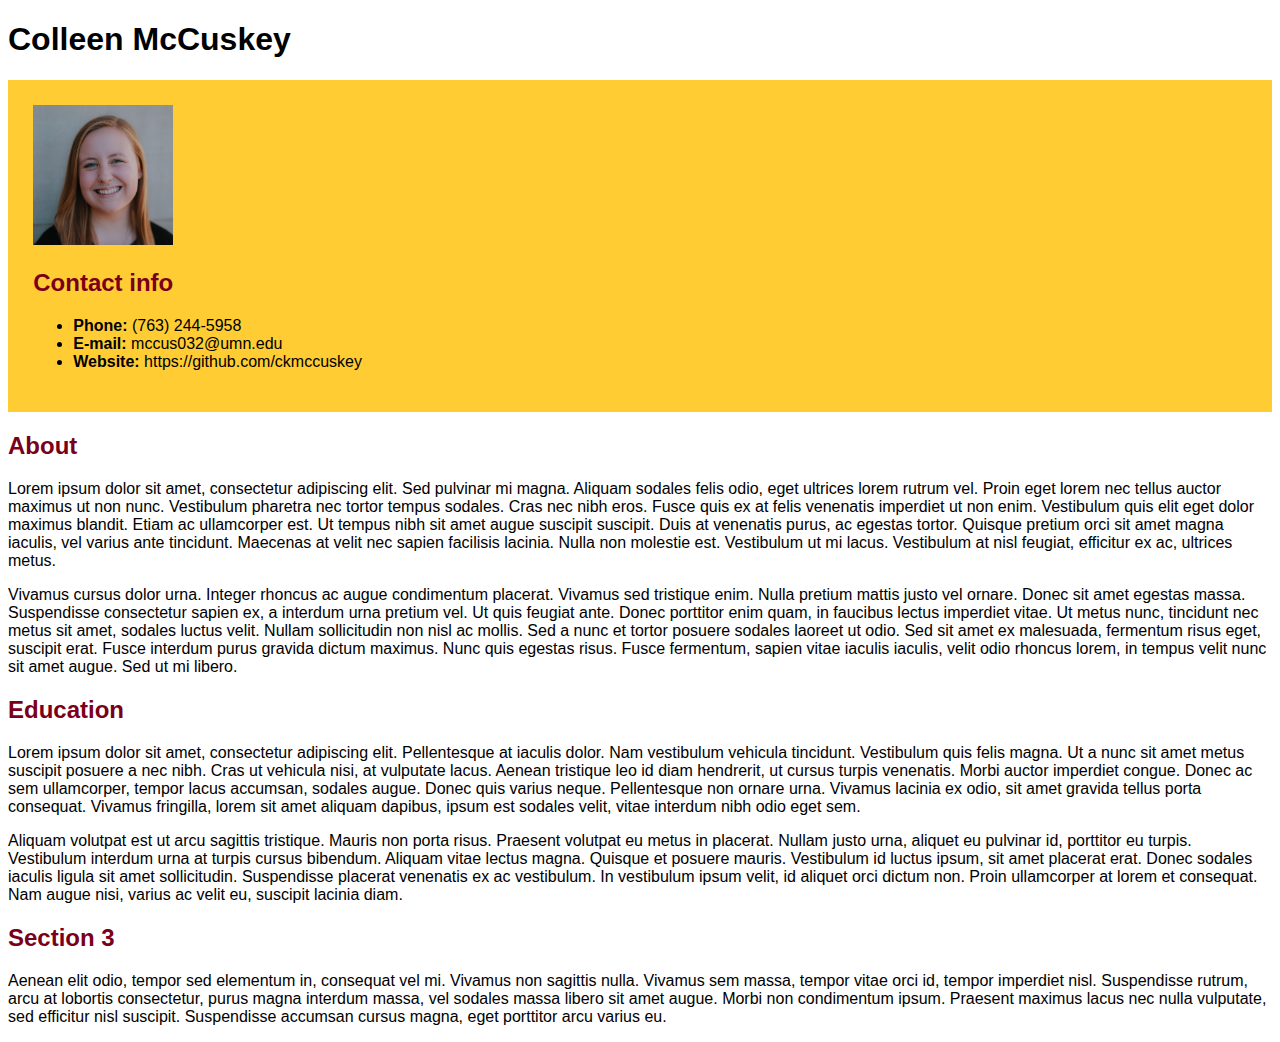
==== index.html @ 9f525af3 "Changes to titles and color" ====
<!doctype html>
<head>
  <title>Colleen McCuskey</title>
  <link rel="stylesheet" type="text/css" href="styles.css">
</head>

<body>

<h1>Colleen McCuskey</h1>
<div id="contact">
    <img src="Colleen headshot.jpg" width="140" height="140">
<h2>Contact info</h2>
<ul>
  <li><strong>Phone:</strong> (763) 244-5958</li>
  <li><strong>E-mail:</strong> mccus032@umn.edu</li>
  <li><strong>Website:</strong> https://github.com/ckmccuskey</li>
</ul>
</div>

<h2>About</h2>

<p>Lorem ipsum dolor sit amet, consectetur adipiscing elit. Sed pulvinar mi magna. Aliquam sodales felis odio, eget ultrices lorem rutrum vel. Proin eget lorem nec tellus auctor maximus ut non nunc. Vestibulum pharetra nec tortor tempus sodales. Cras nec nibh eros. Fusce quis ex at felis venenatis imperdiet ut non enim. Vestibulum quis elit eget dolor maximus blandit. Etiam ac ullamcorper est. Ut tempus nibh sit amet augue suscipit suscipit. Duis at venenatis purus, ac egestas tortor. Quisque pretium orci sit amet magna iaculis, vel varius ante tincidunt. Maecenas at velit nec sapien facilisis lacinia. Nulla non molestie est. Vestibulum ut mi lacus. Vestibulum at nisl feugiat, efficitur ex ac, ultrices metus. </p>

<p> Vivamus cursus dolor urna. Integer rhoncus ac augue condimentum placerat. Vivamus sed tristique enim. Nulla pretium mattis justo vel ornare. Donec sit amet egestas massa. Suspendisse consectetur sapien ex, a interdum urna pretium vel. Ut quis feugiat ante. Donec porttitor enim quam, in faucibus lectus imperdiet vitae. Ut metus nunc, tincidunt nec metus sit amet, sodales luctus velit. Nullam sollicitudin non nisl ac mollis. Sed a nunc et tortor posuere sodales laoreet ut odio. Sed sit amet ex malesuada, fermentum risus eget, suscipit erat. Fusce interdum purus gravida dictum maximus. Nunc quis egestas risus. Fusce fermentum, sapien vitae iaculis iaculis, velit odio rhoncus lorem, in tempus velit nunc sit amet augue. Sed ut mi libero.</p>

<h2>Education</h2>

<p>Lorem ipsum dolor sit amet, consectetur adipiscing elit. Pellentesque at iaculis dolor. Nam vestibulum vehicula tincidunt. Vestibulum quis felis magna. Ut a nunc sit amet metus suscipit posuere a nec nibh. Cras ut vehicula nisi, at vulputate lacus. Aenean tristique leo id diam hendrerit, ut cursus turpis venenatis. Morbi auctor imperdiet congue. Donec ac sem ullamcorper, tempor lacus accumsan, sodales augue. Donec quis varius neque. Pellentesque non ornare urna. Vivamus lacinia ex odio, sit amet gravida tellus porta consequat. Vivamus fringilla, lorem sit amet aliquam dapibus, ipsum est sodales velit, vitae interdum nibh odio eget sem.</p>

<p>Aliquam volutpat est ut arcu sagittis tristique. Mauris non porta risus. Praesent volutpat eu metus in placerat. Nullam justo urna, aliquet eu pulvinar id, porttitor eu turpis. Vestibulum interdum urna at turpis cursus bibendum. Aliquam vitae lectus magna. Quisque et posuere mauris. Vestibulum id luctus ipsum, sit amet placerat erat. Donec sodales iaculis ligula sit amet sollicitudin. Suspendisse placerat venenatis ex ac vestibulum. In vestibulum ipsum velit, id aliquet orci dictum non. Proin ullamcorper at lorem et consequat. Nam augue nisi, varius ac velit eu, suscipit lacinia diam. </p>

<h2>Section 3</h2>

<p>Aenean elit odio, tempor sed elementum in, consequat vel mi. Vivamus non sagittis nulla. Vivamus sem massa, tempor vitae orci id, tempor imperdiet nisl. Suspendisse rutrum, arcu at lobortis consectetur, purus magna interdum massa, vel sodales massa libero sit amet augue. Morbi non condimentum ipsum. Praesent maximus lacus nec nulla vulputate, sed efficitur nisl suscipit. Suspendisse accumsan cursus magna, eget porttitor arcu varius eu.</p>

</body>
</html>
---- styles.css ----
body {
  font-family: "Helvetica", sans-serif;
}

h2 {
  color: #7A0019;
}

#contact {
  background-color: #FFCC33;
  padding: 2%;
}
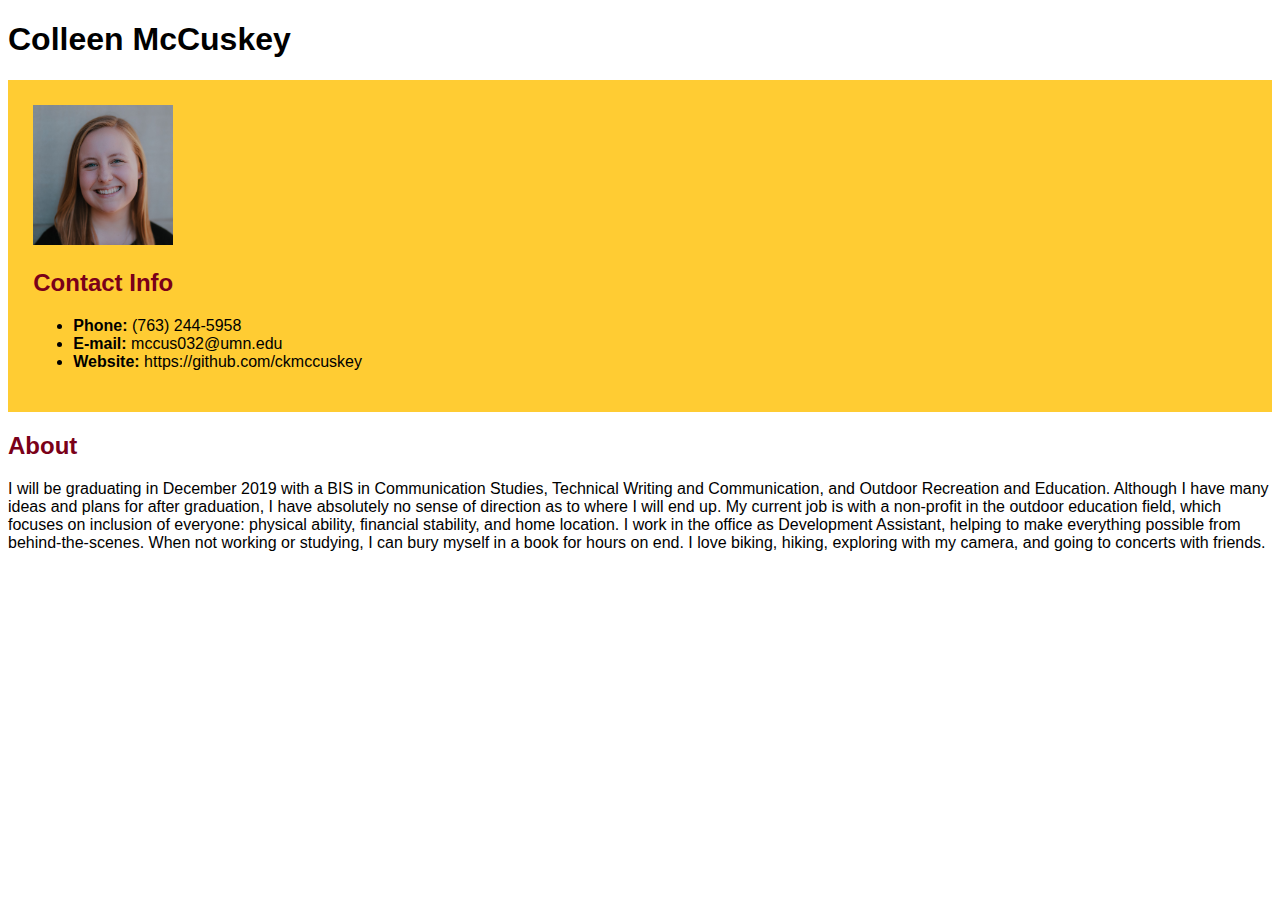
==== commit 88780ee1: "Wrote "about" section" ====
--- a/index.html
+++ b/index.html
@@ -9,7 +9,7 @@
 <h1>Colleen McCuskey</h1>
 <div id="contact">
     <img src="Colleen headshot.jpg" width="140" height="140">
-<h2>Contact info</h2>
+<h2>Contact Info</h2>
 <ul>
   <li><strong>Phone:</strong> (763) 244-5958</li>
   <li><strong>E-mail:</strong> mccus032@umn.edu</li>
@@ -19,19 +19,10 @@
 
 <h2>About</h2>
 
-<p>Lorem ipsum dolor sit amet, consectetur adipiscing elit. Sed pulvinar mi magna. Aliquam sodales felis odio, eget ultrices lorem rutrum vel. Proin eget lorem nec tellus auctor maximus ut non nunc. Vestibulum pharetra nec tortor tempus sodales. Cras nec nibh eros. Fusce quis ex at felis venenatis imperdiet ut non enim. Vestibulum quis elit eget dolor maximus blandit. Etiam ac ullamcorper est. Ut tempus nibh sit amet augue suscipit suscipit. Duis at venenatis purus, ac egestas tortor. Quisque pretium orci sit amet magna iaculis, vel varius ante tincidunt. Maecenas at velit nec sapien facilisis lacinia. Nulla non molestie est. Vestibulum ut mi lacus. Vestibulum at nisl feugiat, efficitur ex ac, ultrices metus. </p>
-
-<p> Vivamus cursus dolor urna. Integer rhoncus ac augue condimentum placerat. Vivamus sed tristique enim. Nulla pretium mattis justo vel ornare. Donec sit amet egestas massa. Suspendisse consectetur sapien ex, a interdum urna pretium vel. Ut quis feugiat ante. Donec porttitor enim quam, in faucibus lectus imperdiet vitae. Ut metus nunc, tincidunt nec metus sit amet, sodales luctus velit. Nullam sollicitudin non nisl ac mollis. Sed a nunc et tortor posuere sodales laoreet ut odio. Sed sit amet ex malesuada, fermentum risus eget, suscipit erat. Fusce interdum purus gravida dictum maximus. Nunc quis egestas risus. Fusce fermentum, sapien vitae iaculis iaculis, velit odio rhoncus lorem, in tempus velit nunc sit amet augue. Sed ut mi libero.</p>
-
-<h2>Education</h2>
-
-<p>Lorem ipsum dolor sit amet, consectetur adipiscing elit. Pellentesque at iaculis dolor. Nam vestibulum vehicula tincidunt. Vestibulum quis felis magna. Ut a nunc sit amet metus suscipit posuere a nec nibh. Cras ut vehicula nisi, at vulputate lacus. Aenean tristique leo id diam hendrerit, ut cursus turpis venenatis. Morbi auctor imperdiet congue. Donec ac sem ullamcorper, tempor lacus accumsan, sodales augue. Donec quis varius neque. Pellentesque non ornare urna. Vivamus lacinia ex odio, sit amet gravida tellus porta consequat. Vivamus fringilla, lorem sit amet aliquam dapibus, ipsum est sodales velit, vitae interdum nibh odio eget sem.</p>
-
-<p>Aliquam volutpat est ut arcu sagittis tristique. Mauris non porta risus. Praesent volutpat eu metus in placerat. Nullam justo urna, aliquet eu pulvinar id, porttitor eu turpis. Vestibulum interdum urna at turpis cursus bibendum. Aliquam vitae lectus magna. Quisque et posuere mauris. Vestibulum id luctus ipsum, sit amet placerat erat. Donec sodales iaculis ligula sit amet sollicitudin. Suspendisse placerat venenatis ex ac vestibulum. In vestibulum ipsum velit, id aliquet orci dictum non. Proin ullamcorper at lorem et consequat. Nam augue nisi, varius ac velit eu, suscipit lacinia diam. </p>
-
-<h2>Section 3</h2>
-
-<p>Aenean elit odio, tempor sed elementum in, consequat vel mi. Vivamus non sagittis nulla. Vivamus sem massa, tempor vitae orci id, tempor imperdiet nisl. Suspendisse rutrum, arcu at lobortis consectetur, purus magna interdum massa, vel sodales massa libero sit amet augue. Morbi non condimentum ipsum. Praesent maximus lacus nec nulla vulputate, sed efficitur nisl suscipit. Suspendisse accumsan cursus magna, eget porttitor arcu varius eu.</p>
+<p>I will be graduating in December 2019 with a BIS in Communication Studies, Technical Writing and Communication, and Outdoor Recreation and Education. Although I have many ideas and plans for after graduation, I have absolutely no sense of direction as to where I will end up.
+  My current job is with a non-profit in the outdoor education field, which focuses on inclusion of everyone: physical ability, financial stability, and home location.  I work in the office as Development Assistant, helping to make everything possible from behind-the-scenes.
+  When not working or studying, I can bury myself in a book for hours on end.  I love biking, hiking, exploring with my camera, and going to concerts with friends.
+</p>
 
 </body>
 </html>
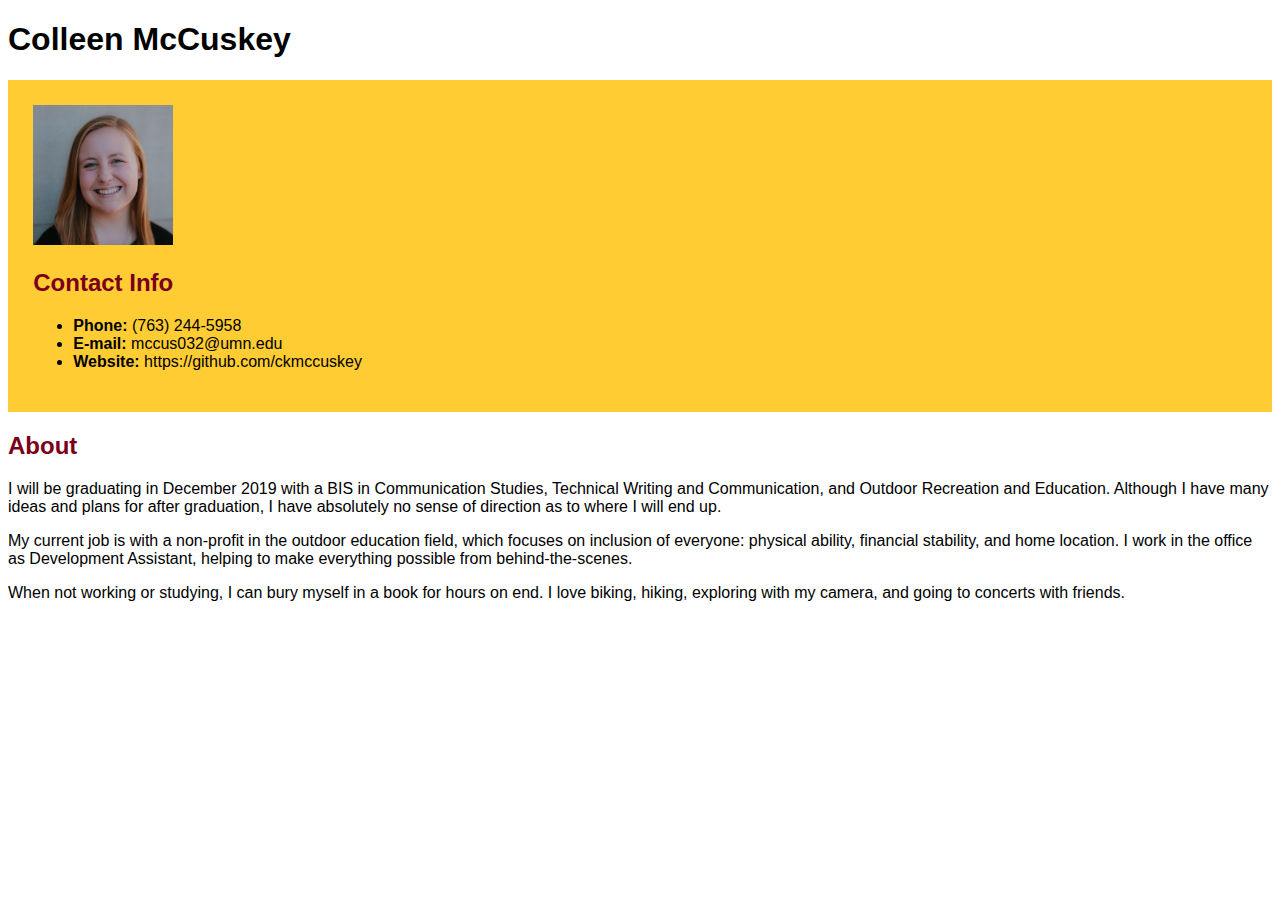
==== commit 8a6dbf17: "Update to "about" section, putting it into 3 paragraphs" ====
--- a/index.html
+++ b/index.html
@@ -20,8 +20,10 @@
 <h2>About</h2>
 
 <p>I will be graduating in December 2019 with a BIS in Communication Studies, Technical Writing and Communication, and Outdoor Recreation and Education. Although I have many ideas and plans for after graduation, I have absolutely no sense of direction as to where I will end up.
-  My current job is with a non-profit in the outdoor education field, which focuses on inclusion of everyone: physical ability, financial stability, and home location.  I work in the office as Development Assistant, helping to make everything possible from behind-the-scenes.
-  When not working or studying, I can bury myself in a book for hours on end.  I love biking, hiking, exploring with my camera, and going to concerts with friends.
+</p>
+<p>My current job is with a non-profit in the outdoor education field, which focuses on inclusion of everyone: physical ability, financial stability, and home location.  I work in the office as Development Assistant, helping to make everything possible from behind-the-scenes.
+</p>
+<p>When not working or studying, I can bury myself in a book for hours on end.  I love biking, hiking, exploring with my camera, and going to concerts with friends.
 </p>
 
 </body>
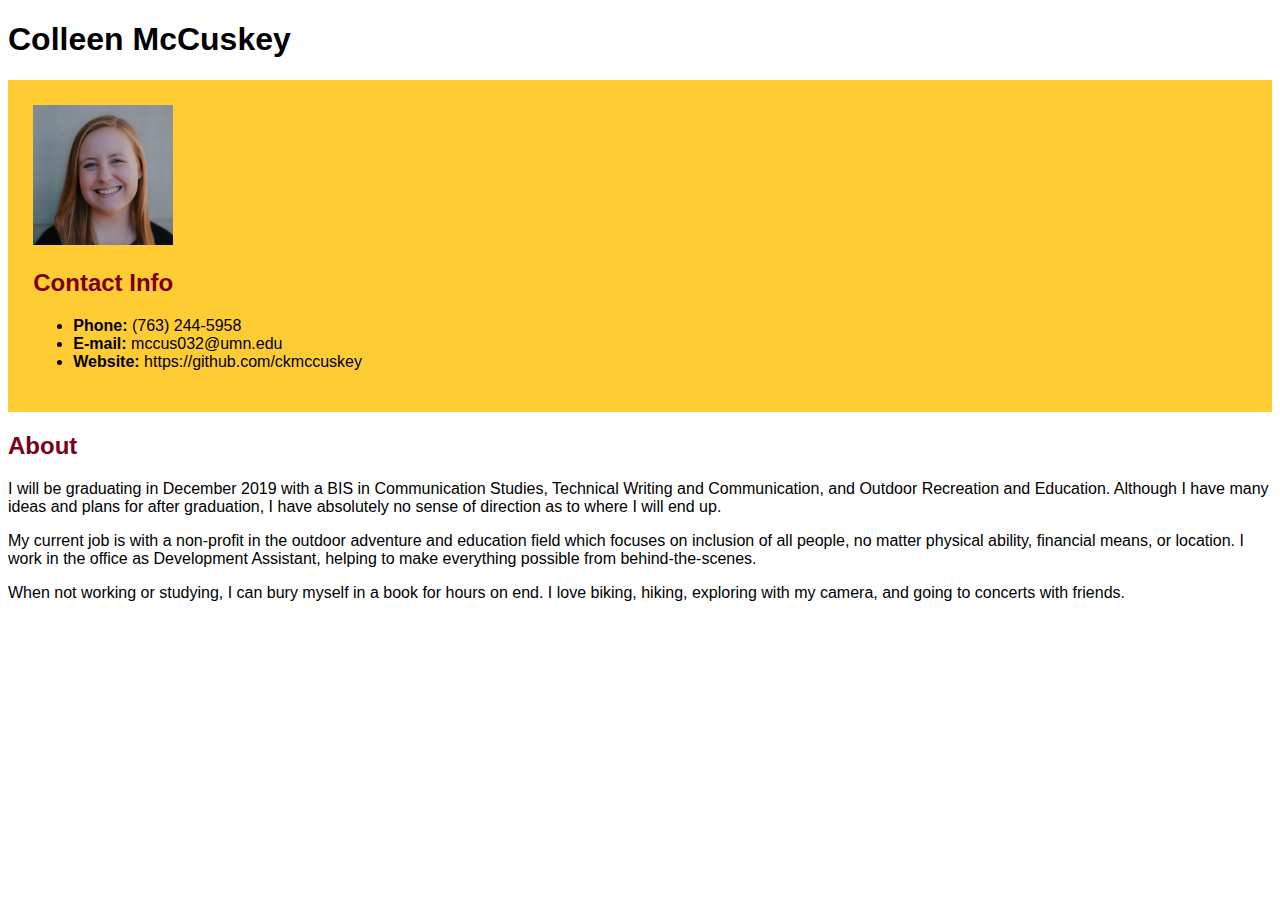
==== commit f165dccd: "Updated icon and "about" description" ====
--- a/index.html
+++ b/index.html
@@ -1,5 +1,6 @@
 <!doctype html>
 <head>
+  <link rel="icon" href="copyright.png">
   <title>Colleen McCuskey</title>
   <link rel="stylesheet" type="text/css" href="styles.css">
 </head>
@@ -21,7 +22,7 @@
 
 <p>I will be graduating in December 2019 with a BIS in Communication Studies, Technical Writing and Communication, and Outdoor Recreation and Education. Although I have many ideas and plans for after graduation, I have absolutely no sense of direction as to where I will end up.
 </p>
-<p>My current job is with a non-profit in the outdoor education field, which focuses on inclusion of everyone: physical ability, financial stability, and home location.  I work in the office as Development Assistant, helping to make everything possible from behind-the-scenes.
+<p>My current job is with a non-profit in the outdoor adventure and education field which focuses on inclusion of all people, no matter physical ability, financial means, or location.  I work in the office as Development Assistant, helping to make everything possible from behind-the-scenes.
 </p>
 <p>When not working or studying, I can bury myself in a book for hours on end.  I love biking, hiking, exploring with my camera, and going to concerts with friends.
 </p>
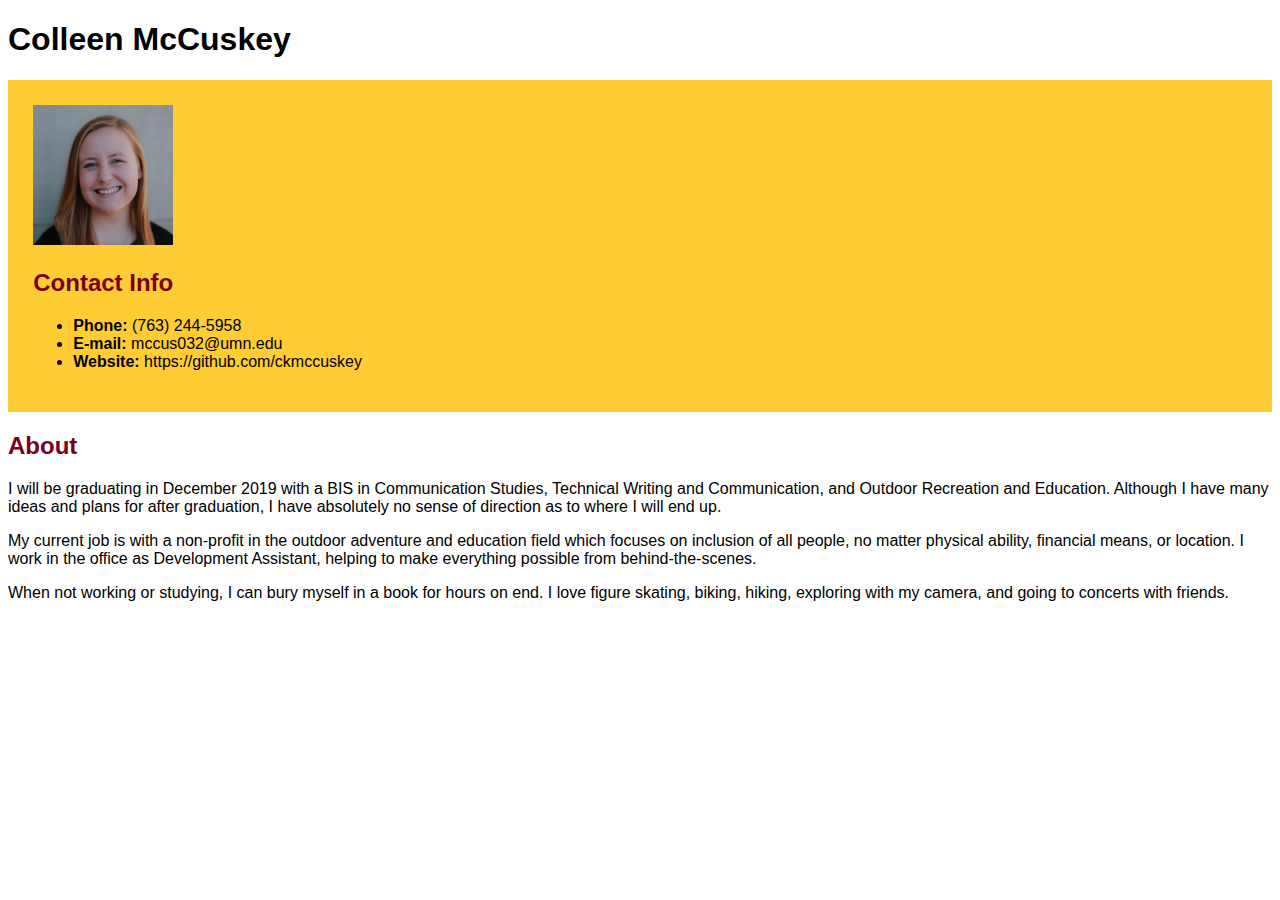
==== commit 64b77d2e: "updated "About"" ====
--- a/index.html
+++ b/index.html
@@ -24,7 +24,7 @@
 </p>
 <p>My current job is with a non-profit in the outdoor adventure and education field which focuses on inclusion of all people, no matter physical ability, financial means, or location.  I work in the office as Development Assistant, helping to make everything possible from behind-the-scenes.
 </p>
-<p>When not working or studying, I can bury myself in a book for hours on end.  I love biking, hiking, exploring with my camera, and going to concerts with friends.
+<p>When not working or studying, I can bury myself in a book for hours on end.  I love figure skating, biking, hiking, exploring with my camera, and going to concerts with friends.
 </p>
 
 </body>
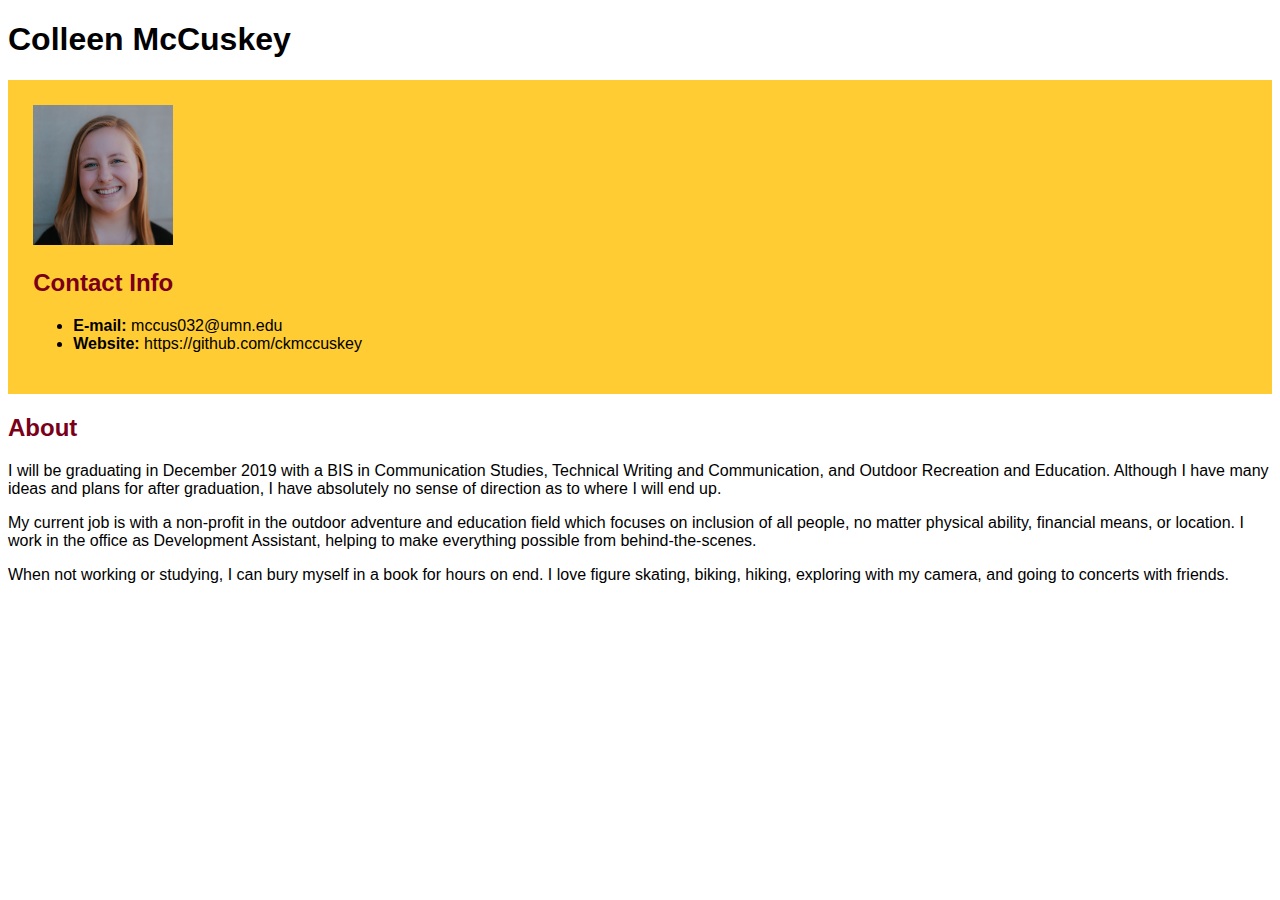
==== commit b02760d3: "Deleted phone number" ====
--- a/index.html
+++ b/index.html
@@ -12,7 +12,6 @@
     <img src="Colleen headshot.jpg" width="140" height="140">
 <h2>Contact Info</h2>
 <ul>
-  <li><strong>Phone:</strong> (763) 244-5958</li>
   <li><strong>E-mail:</strong> mccus032@umn.edu</li>
   <li><strong>Website:</strong> https://github.com/ckmccuskey</li>
 </ul>
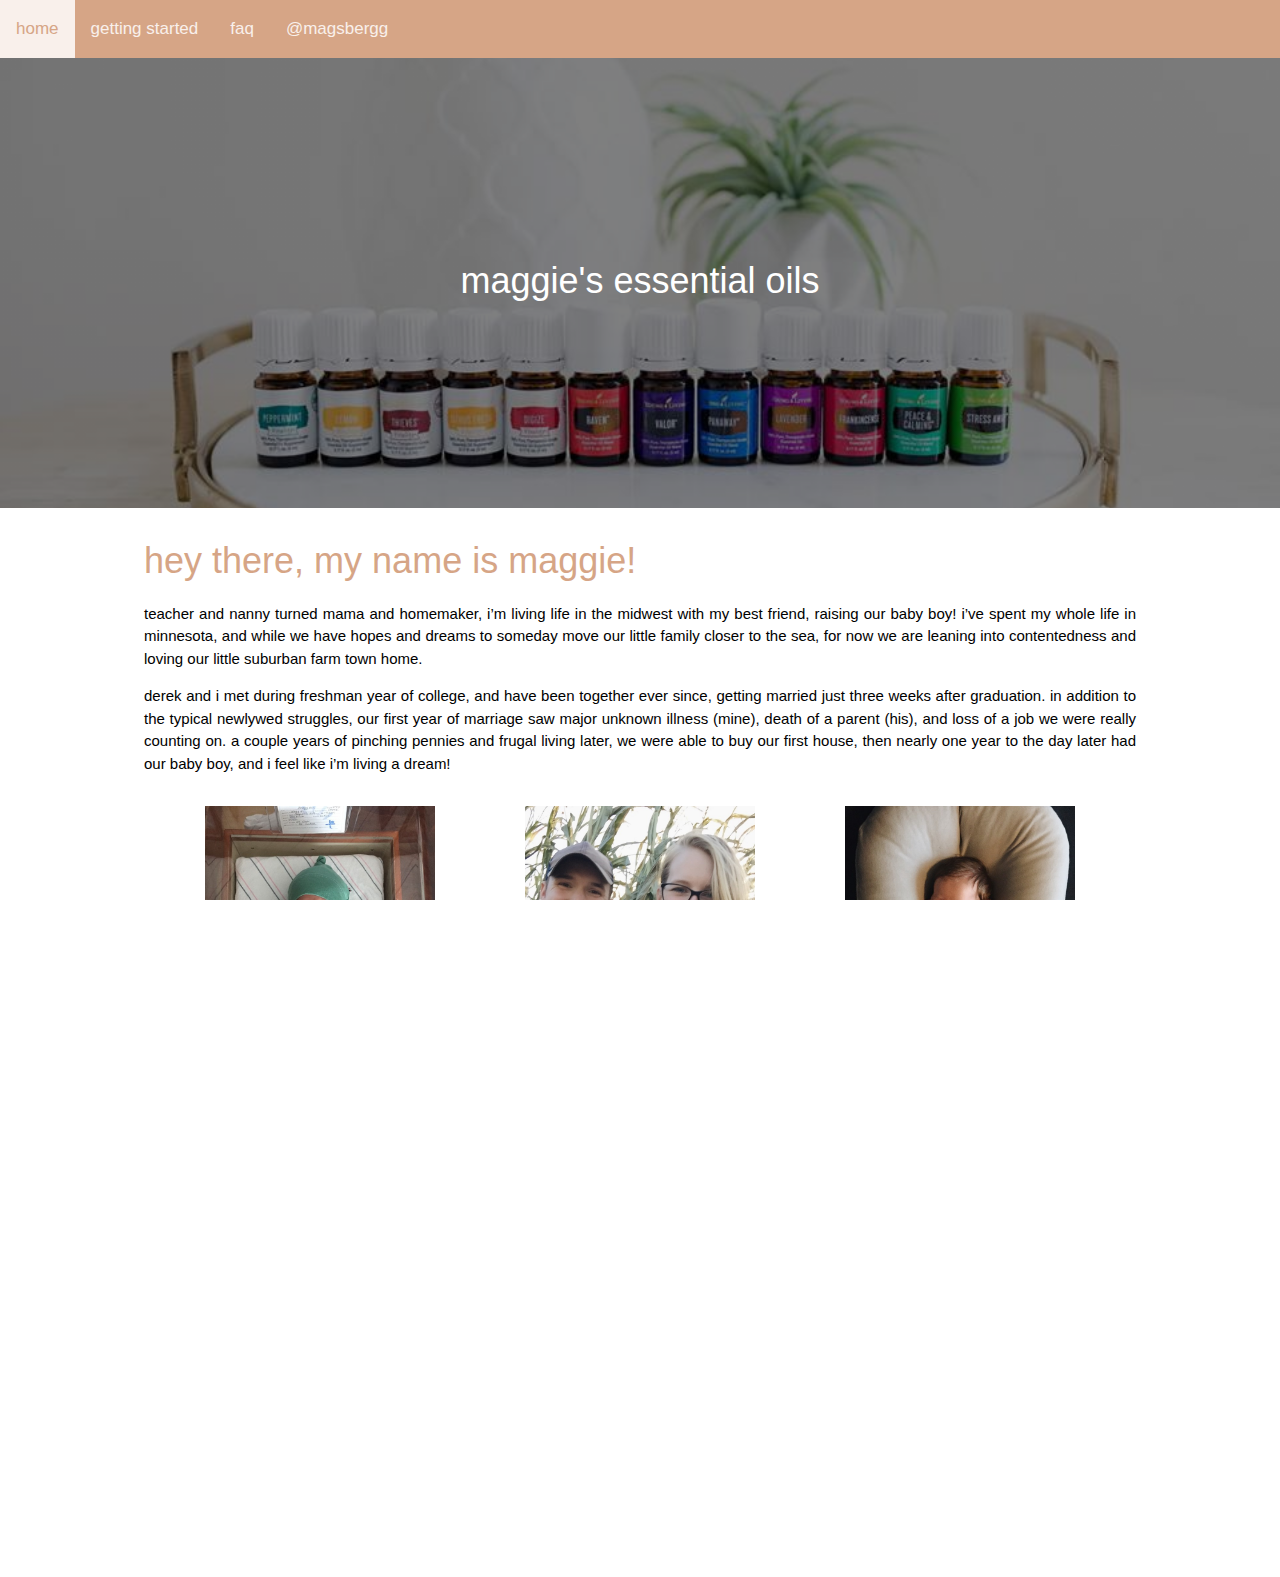
==== commit 41fd5440: "please don't mess it up please don't mess it up please don't mess it up" ====
--- a/index.html
+++ b/index.html
@@ -1,30 +1,75 @@
-<!doctype html>
-<head>
-  <link rel="icon" href="copyright.png">
-  <title>Colleen McCuskey</title>
-  <link rel="stylesheet" type="text/css" href="styles.css">
-</head>
+<!DOCTYPE html>
+  <html>
+    <link rel="icon" href="essential oil icon.png">
+  <head>
+  <title>maggie's essential oils</title>
+    <link rel="stylesheet" type="text/css" href="index.css">
+  </head>
+  <meta name="viewport" content="width=device-width, initial-scale=1">
+  <link rel="stylesheet" href="https://cdnjs.cloudflare.com/ajax/libs/font-awesome/4.7.0/css/font-awesome.min.css">
+  <body>
+    <div class="topnav" id="myTopnav">
+      <a href="index.html" class="active">home</a>
+      <a href="getting started.html">getting started</a>
+      <a href="faq.html">faq</a>
+      <a href="https://www.instagram.com/magsbergg/">@magsbergg</a>
+      <a href="javascript:void(0);" class="icon" onclick="myFunction()">
+        <i class="fa fa-bars"></i>
+      </a>
+    </div>
 
-<body>
+<!--JavaScript: responsive topnav bar-->
+      <script>
+      function myFunction() {
+        var x = document.getElementById("myTopnav");
+        if (x.className === "topnav") {
+          x.className += " responsive";
+        } else {
+          x.className = "topnav";
+        }
+      }
+      </script>
 
-<h1>Colleen McCuskey</h1>
-<div id="contact">
-    <img src="Colleen headshot.jpg" width="140" height="140">
-<h2>Contact Info</h2>
-<ul>
-  <li><strong>E-mail:</strong> mccus032@umn.edu</li>
-  <li><strong>Website:</strong> https://github.com/ckmccuskey</li>
-</ul>
+<!--Hero Image-->
+      <div class="hero-image">
+        <div class="hero-text">
+          <h1>maggie's essential oils</h1>
+          <p></p>
+        </div>
+      </div>
+
+<!--creating a container to fix margins-->
+<div class="w3-justify w3-margin-top w3-margin-bottom w3-margin-left w3-margin-right w3-container">
+
+<!--all writing: headings and paragraphs-->
+<font color= #D6A586><h1>hey there, my name is maggie!</h1></font>
+
+<p>teacher and nanny turned mama and homemaker, i’m living life in the midwest with my best friend, raising our baby boy! i’ve spent my whole life in minnesota, and while we have hopes and dreams to someday move our little family closer to the sea, for now we are leaning into contentedness and loving our little suburban farm town home.</p>
+
+<p>derek and i met during freshman year of college, and have been together ever since, getting married just three weeks after graduation. in addition to the typical newlywed struggles, our first year of marriage saw major unknown illness (mine), death of a parent (his), and loss of a job we were really counting on. a couple years of pinching pennies and frugal living later, we were able to buy our first house, then nearly one year to the day later had our baby boy, and i feel like i’m living a dream!</p>
+
+<!--responsive row of pictures-->
+<div class="w3-row w3-padding">
+  <div class="w3-third container w3-padding">
+    <center><img src="thad1crop.jpg" alt="baby thad in the hospital" style="width:80%"></center>
+  </div>
+  <div class="w3-third container w3-padding">
+    <center><img src="derekmaggiethad2crop.jpg" alt="derek, maggie, and thad" style="width:80%"></center>
+  </div>
+  <div class="w3-third container w3-padding">
+    <center><img src="thad2crop.jpg" alt="baby thad" style="width:80%"></center>
+  </div>
 </div>
 
-<h2>About</h2>
+<p>i first found myself interested in essential oils and natural products when looking for more natural approaches to overall health. tired of the bandaid approach to wellness our society loves, masking symptoms rather than addressing the cause, i was interested in something different that could help improve my health, especially with so many unknowns and unanswered questions about the symptoms i was having. after doing more research into the products i was using, i downloaded the thinkdirty app and found that so many of the popular brands of products i was putting on my body, in my hair, and cleaning my house and our clothes with, contained known carcinogens, hormone disrupters, allergens, and skin and respiratory irritants. yikes. without thinking about it, i was causing so many of these health issues in myself, and making my body work so much harder just to maintain itself.</p>
 
-<p>I will be graduating in December 2019 with a BIS in Communication Studies, Technical Writing and Communication, and Outdoor Recreation and Education. Although I have many ideas and plans for after graduation, I have absolutely no sense of direction as to where I will end up.
-</p>
-<p>My current job is with a non-profit in the outdoor adventure and education field which focuses on inclusion of all people, no matter physical ability, financial means, or location.  I work in the office as Development Assistant, helping to make everything possible from behind-the-scenes.
-</p>
-<p>When not working or studying, I can bury myself in a book for hours on end.  I love figure skating, biking, hiking, exploring with my camera, and going to concerts with friends.
-</p>
+<p>i bought my starter kit as a gift to myself using christmas and birthday money, and immediately was added into a community that helped me understand what these little bottles of oil could do for me, as well as how to swap out those harmful products for healthier options. Now, rather than standing in target staring at the back of a bottle of shampoo, wondering what the ingredients mean, we order our household cleaner, vitamins and supplements, soap, toothpaste, haircare, facewash, laundry soap and so much more all from one place and can trust that it isn’t causing unknown harms!</p>
 
+<p>sharing about these oils and products has come naturally from my love and passion for them, and has allowed me to not only stay home to raise my baby boy, but to dream big dreams about what we could do with the financial freedom from this business. someday soon we hope to be able to open our home to children in foster care, someday dreaming to build a huge home to love and care for the fatherless of our community.</p>
+
+<p>i am so glad to have you here!</p>
+
+
+</div>
 </body>
 </html>
--- a/index.css
+++ b/index.css
@@ -0,0 +1,366 @@
+/*padding/margins*/
+html, body
+{
+  width: 100%;
+  height: 100%;
+  margin: 0px;
+  padding: 0px;
+  overflow-x: hidden;
+}
+
+/* Add a background color to the top navigation */
+.topnav {
+  background-color: #D6A586;
+  overflow: hidden;
+}
+
+/* Style the links inside the navigation bar */
+.topnav a {
+  float: left;
+  display: block;
+  color: #F9F0EB;
+  text-align: center;
+  padding: 16px 16px;
+  text-decoration: none;
+  font-size: 17px; }
+
+/* Change the color of links on hover */
+.topnav a:hover {
+  background-color: #F9F0EB;
+  color: #D6A586 }
+
+/* Add an active class to highlight the current page */
+.topnav a.active {
+  background-color: #F9F0EB;
+  color: #D6A586 }
+
+/* Hide the link that should open and close the topnav on small screens */
+.topnav .icon {
+  display: none;
+}
+
+/*responsive top nav*/
+@media screen and (max-width: 600px) {
+  .topnav a:not(:first-child) {display: none;}
+  .topnav a.icon {
+    float: right;
+    display: block;
+  }
+}
+
+@media screen and (max-width: 600px) {
+  .topnav.responsive {position: relative;}
+  .topnav.responsive .icon {
+    position: absolute;
+    right: 0;
+    top: 0;
+  }
+  .topnav.responsive a {
+    float: none;
+    display: block;
+    text-align: left;
+  }
+}
+
+
+/*for hero image*/
+body, html {
+    height: 100%;
+}
+
+/* The hero image */
+.hero-image {
+  /* Use "linear-gradient" to add a darken background effect to the image (photographer.jpg). This will make the text easier to read */
+  background-image: linear-gradient(rgba(0, 0, 0, 0.5), rgba(0, 0, 0, 0.5)), url("tray of oils.jpg");
+
+  /* Set a specific height */
+  height: 50%;
+
+  /* Position and center the image to scale nicely on all screens */
+  background-position: center;
+  background-repeat: no-repeat;
+  background-size: cover;
+  position: relative;
+}
+
+/* Place text in the middle of the image */
+.hero-text {
+  text-align: center;
+  position: absolute;
+  top: 50%;
+  left: 50%;
+  transform: translate(-50%, -50%);
+  color: white;
+}
+
+
+/* Formatting paragraphs */
+.paragraphs
+{
+  width: 100%;
+  height: 100%;
+  margin: 30px;
+  padding: 0px;
+  overflow-y: visible;
+}
+
+
+/* Formatting the row of images*/
+.row {
+  display: flex;
+}
+
+.column {
+  flex: 33.33%;
+  padding: 5px;
+}
+
+/* Responsive layout - makes the three columns stack on top of each other instead of next to each other */
+@media screen and (max-width: 500px) {
+  .column {
+    width: 100%;
+  }
+}
+
+
+
+
+
+
+
+
+/*w3schools style sheet*/
+/* W3.CSS 4.13 June 2019 by Jan Egil and Borge Refsnes */
+html{box-sizing:border-box}*,*:before,*:after{box-sizing:inherit}
+/* Extract from normalize.css by Nicolas Gallagher and Jonathan Neal git.io/normalize */
+html{-ms-text-size-adjust:100%;-webkit-text-size-adjust:100%}body{margin:0}
+article,aside,details,figcaption,figure,footer,header,main,menu,nav,section{display:block}summary{display:list-item}
+audio,canvas,progress,video{display:inline-block}progress{vertical-align:baseline}
+audio:not([controls]){display:none;height:0}[hidden],template{display:none}
+a{background-color:transparent}a:active,a:hover{outline-width:0}
+abbr[title]{border-bottom:none;text-decoration:underline;text-decoration:underline dotted}
+b,strong{font-weight:bolder}dfn{font-style:italic}mark{background:#ff0;color:#000}
+small{font-size:80%}sub,sup{font-size:75%;line-height:0;position:relative;vertical-align:baseline}
+sub{bottom:-0.25em}sup{top:-0.5em}figure{margin:1em 40px}img{border-style:none}
+code,kbd,pre,samp{font-family:monospace,monospace;font-size:1em}hr{box-sizing:content-box;height:0;overflow:visible}
+button,input,select,textarea,optgroup{font:inherit;margin:0}optgroup{font-weight:bold}
+button,input{overflow:visible}button,select{text-transform:none}
+button,[type=button],[type=reset],[type=submit]{-webkit-appearance:button}
+button::-moz-focus-inner,[type=button]::-moz-focus-inner,[type=reset]::-moz-focus-inner,[type=submit]::-moz-focus-inner{border-style:none;padding:0}
+button:-moz-focusring,[type=button]:-moz-focusring,[type=reset]:-moz-focusring,[type=submit]:-moz-focusring{outline:1px dotted ButtonText}
+fieldset{border:1px solid #c0c0c0;margin:0 2px;padding:.35em .625em .75em}
+legend{color:inherit;display:table;max-width:100%;padding:0;white-space:normal}textarea{overflow:auto}
+[type=checkbox],[type=radio]{padding:0}
+[type=number]::-webkit-inner-spin-button,[type=number]::-webkit-outer-spin-button{height:auto}
+[type=search]{-webkit-appearance:textfield;outline-offset:-2px}
+[type=search]::-webkit-search-decoration{-webkit-appearance:none}
+::-webkit-file-upload-button{-webkit-appearance:button;font:inherit}
+/* End extract */
+
+html,body{font-family:Verdana,sans-serif;font-size:15px;line-height:1.5}html{overflow-x:hidden}
+h1{font-size:36px}h2{font-size:30px}h3{font-size:24px}h4{font-size:20px}h5{font-size:18px}h6{font-size:16px}.w3-serif{font-family:serif}
+h1,h2,h3,h4,h5,h6{font-family:"Segoe UI",Arial,sans-serif;font-weight:400;margin:10px 0}.w3-wide{letter-spacing:4px}
+hr{border:0;border-top:1px solid #eee;margin:20px 0}
+.w3-image{max-width:100%;height:auto}img{vertical-align:middle}a{color:inherit}
+.w3-table,.w3-table-all{border-collapse:collapse;border-spacing:0;width:100%;display:table}.w3-table-all{border:1px solid #ccc}
+.w3-bordered tr,.w3-table-all tr{border-bottom:1px solid #ddd}.w3-striped tbody tr:nth-child(even){background-color:#f1f1f1}
+.w3-table-all tr:nth-child(odd){background-color:#fff}.w3-table-all tr:nth-child(even){background-color:#f1f1f1}
+.w3-hoverable tbody tr:hover,.w3-ul.w3-hoverable li:hover{background-color:#ccc}.w3-centered tr th,.w3-centered tr td{text-align:center}
+.w3-table td,.w3-table th,.w3-table-all td,.w3-table-all th{padding:8px 8px;display:table-cell;text-align:left;vertical-align:top}
+.w3-table th:first-child,.w3-table td:first-child,.w3-table-all th:first-child,.w3-table-all td:first-child{padding-left:16px}
+.w3-btn,.w3-button{border:none;display:inline-block;padding:8px 16px;vertical-align:middle;overflow:hidden;text-decoration:none;color:inherit;background-color:inherit;text-align:center;cursor:pointer;white-space:nowrap}
+.w3-btn:hover{box-shadow:0 8px 16px 0 rgba(0,0,0,0.2),0 6px 20px 0 rgba(0,0,0,0.19)}
+.w3-btn,.w3-button{-webkit-touch-callout:none;-webkit-user-select:none;-khtml-user-select:none;-moz-user-select:none;-ms-user-select:none;user-select:none}
+.w3-disabled,.w3-btn:disabled,.w3-button:disabled{cursor:not-allowed;opacity:0.3}.w3-disabled *,:disabled *{pointer-events:none}
+.w3-btn.w3-disabled:hover,.w3-btn:disabled:hover{box-shadow:none}
+.w3-badge,.w3-tag{background-color:#000;color:#fff;display:inline-block;padding-left:8px;padding-right:8px;text-align:center}.w3-badge{border-radius:50%}
+.w3-ul{list-style-type:none;padding:0;margin:0}.w3-ul li{padding:8px 16px;border-bottom:1px solid #ddd}.w3-ul li:last-child{border-bottom:none}
+.w3-tooltip,.w3-display-container{position:relative}.w3-tooltip .w3-text{display:none}.w3-tooltip:hover .w3-text{display:inline-block}
+.w3-ripple:active{opacity:0.5}.w3-ripple{transition:opacity 0s}
+.w3-input{padding:8px;display:block;border:none;border-bottom:1px solid #ccc;width:100%}
+.w3-select{padding:9px 0;width:100%;border:none;border-bottom:1px solid #ccc}
+.w3-dropdown-click,.w3-dropdown-hover{position:relative;display:inline-block;cursor:pointer}
+.w3-dropdown-hover:hover .w3-dropdown-content{display:block}
+.w3-dropdown-hover:first-child,.w3-dropdown-click:hover{background-color:#ccc;color:#000}
+.w3-dropdown-hover:hover > .w3-button:first-child,.w3-dropdown-click:hover > .w3-button:first-child{background-color:#ccc;color:#000}
+.w3-dropdown-content{cursor:auto;color:#000;background-color:#fff;display:none;position:absolute;min-width:160px;margin:0;padding:0;z-index:1}
+.w3-check,.w3-radio{width:24px;height:24px;position:relative;top:6px}
+.w3-sidebar{height:100%;width:200px;background-color:#fff;position:fixed!important;z-index:1;overflow:auto}
+.w3-bar-block .w3-dropdown-hover,.w3-bar-block .w3-dropdown-click{width:100%}
+.w3-bar-block .w3-dropdown-hover .w3-dropdown-content,.w3-bar-block .w3-dropdown-click .w3-dropdown-content{min-width:100%}
+.w3-bar-block .w3-dropdown-hover .w3-button,.w3-bar-block .w3-dropdown-click .w3-button{width:100%;text-align:left;padding:8px 16px}
+.w3-main,#main{transition:margin-left .4s}
+.w3-modal{z-index:3;display:none;padding-top:100px;position:fixed;left:0;top:0;width:100%;height:100%;overflow:auto;background-color:rgb(0,0,0);background-color:rgba(0,0,0,0.4)}
+.w3-modal-content{margin:auto;background-color:#fff;position:relative;padding:0;outline:0;width:600px}
+.w3-bar{width:100%;overflow:hidden}.w3-center .w3-bar{display:inline-block;width:auto}
+.w3-bar .w3-bar-item{padding:8px 16px;float:left;width:auto;border:none;display:block;outline:0}
+.w3-bar .w3-dropdown-hover,.w3-bar .w3-dropdown-click{position:static;float:left}
+.w3-bar .w3-button{white-space:normal}
+.w3-bar-block .w3-bar-item{width:100%;display:block;padding:8px 16px;text-align:left;border:none;white-space:normal;float:none;outline:0}
+.w3-bar-block.w3-center .w3-bar-item{text-align:center}.w3-block{display:block;width:100%}
+.w3-responsive{display:block;overflow-x:auto}
+.w3-container:after,.w3-container:before,.w3-panel:after,.w3-panel:before,.w3-row:after,.w3-row:before,.w3-row-padding:after,.w3-row-padding:before,
+.w3-cell-row:before,.w3-cell-row:after,.w3-clear:after,.w3-clear:before,.w3-bar:before,.w3-bar:after{content:"";display:table;clear:both}
+.w3-col,.w3-half,.w3-third,.w3-twothird,.w3-threequarter,.w3-quarter{float:left;width:100%}
+.w3-col.s1{width:8.33333%}.w3-col.s2{width:16.66666%}.w3-col.s3{width:24.99999%}.w3-col.s4{width:33.33333%}
+.w3-col.s5{width:41.66666%}.w3-col.s6{width:49.99999%}.w3-col.s7{width:58.33333%}.w3-col.s8{width:66.66666%}
+.w3-col.s9{width:74.99999%}.w3-col.s10{width:83.33333%}.w3-col.s11{width:91.66666%}.w3-col.s12{width:99.99999%}
+@media (min-width:601px){.w3-col.m1{width:8.33333%}.w3-col.m2{width:16.66666%}.w3-col.m3,.w3-quarter{width:24.99999%}.w3-col.m4,.w3-third{width:33.33333%}
+.w3-col.m5{width:41.66666%}.w3-col.m6,.w3-half{width:49.99999%}.w3-col.m7{width:58.33333%}.w3-col.m8,.w3-twothird{width:66.66666%}
+.w3-col.m9,.w3-threequarter{width:74.99999%}.w3-col.m10{width:83.33333%}.w3-col.m11{width:91.66666%}.w3-col.m12{width:99.99999%}}
+@media (min-width:993px){.w3-col.l1{width:8.33333%}.w3-col.l2{width:16.66666%}.w3-col.l3{width:24.99999%}.w3-col.l4{width:33.33333%}
+.w3-col.l5{width:41.66666%}.w3-col.l6{width:49.99999%}.w3-col.l7{width:58.33333%}.w3-col.l8{width:66.66666%}
+.w3-col.l9{width:74.99999%}.w3-col.l10{width:83.33333%}.w3-col.l11{width:91.66666%}.w3-col.l12{width:99.99999%}}
+.w3-rest{overflow:hidden}.w3-stretch{margin-left:-16px;margin-right:-16px}
+.w3-content,.w3-auto{margin-left:auto;margin-right:auto}.w3-content{max-width:980px}.w3-auto{max-width:1140px}
+.w3-cell-row{display:table;width:100%}.w3-cell{display:table-cell}
+.w3-cell-top{vertical-align:top}.w3-cell-middle{vertical-align:middle}.w3-cell-bottom{vertical-align:bottom}
+.w3-hide{display:none!important}.w3-show-block,.w3-show{display:block!important}.w3-show-inline-block{display:inline-block!important}
+@media (max-width:1205px){.w3-auto{max-width:95%}}
+@media (max-width:600px){.w3-modal-content{margin:0 10px;width:auto!important}.w3-modal{padding-top:30px}
+.w3-dropdown-hover.w3-mobile .w3-dropdown-content,.w3-dropdown-click.w3-mobile .w3-dropdown-content{position:relative}
+.w3-hide-small{display:none!important}.w3-mobile{display:block;width:100%!important}.w3-bar-item.w3-mobile,.w3-dropdown-hover.w3-mobile,.w3-dropdown-click.w3-mobile{text-align:center}
+.w3-dropdown-hover.w3-mobile,.w3-dropdown-hover.w3-mobile .w3-btn,.w3-dropdown-hover.w3-mobile .w3-button,.w3-dropdown-click.w3-mobile,.w3-dropdown-click.w3-mobile .w3-btn,.w3-dropdown-click.w3-mobile .w3-button{width:100%}}
+@media (max-width:768px){.w3-modal-content{width:500px}.w3-modal{padding-top:50px}}
+@media (min-width:993px){.w3-modal-content{width:900px}.w3-hide-large{display:none!important}.w3-sidebar.w3-collapse{display:block!important}}
+@media (max-width:992px) and (min-width:601px){.w3-hide-medium{display:none!important}}
+@media (max-width:992px){.w3-sidebar.w3-collapse{display:none}.w3-main{margin-left:0!important;margin-right:0!important}.w3-auto{max-width:100%}}
+.w3-top,.w3-bottom{position:fixed;width:100%;z-index:1}.w3-top{top:0}.w3-bottom{bottom:0}
+.w3-overlay{position:fixed;display:none;width:100%;height:100%;top:0;left:0;right:0;bottom:0;background-color:rgba(0,0,0,0.5);z-index:2}
+.w3-display-topleft{position:absolute;left:0;top:0}.w3-display-topright{position:absolute;right:0;top:0}
+.w3-display-bottomleft{position:absolute;left:0;bottom:0}.w3-display-bottomright{position:absolute;right:0;bottom:0}
+.w3-display-middle{position:absolute;top:50%;left:50%;transform:translate(-50%,-50%);-ms-transform:translate(-50%,-50%)}
+.w3-display-left{position:absolute;top:50%;left:0%;transform:translate(0%,-50%);-ms-transform:translate(-0%,-50%)}
+.w3-display-right{position:absolute;top:50%;right:0%;transform:translate(0%,-50%);-ms-transform:translate(0%,-50%)}
+.w3-display-topmiddle{position:absolute;left:50%;top:0;transform:translate(-50%,0%);-ms-transform:translate(-50%,0%)}
+.w3-display-bottommiddle{position:absolute;left:50%;bottom:0;transform:translate(-50%,0%);-ms-transform:translate(-50%,0%)}
+.w3-display-container:hover .w3-display-hover{display:block}.w3-display-container:hover span.w3-display-hover{display:inline-block}.w3-display-hover{display:none}
+.w3-display-position{position:absolute}
+.w3-circle{border-radius:50%}
+.w3-round-small{border-radius:2px}.w3-round,.w3-round-medium{border-radius:4px}.w3-round-large{border-radius:8px}.w3-round-xlarge{border-radius:16px}.w3-round-xxlarge{border-radius:32px}
+.w3-row-padding,.w3-row-padding>.w3-half,.w3-row-padding>.w3-third,.w3-row-padding>.w3-twothird,.w3-row-padding>.w3-threequarter,.w3-row-padding>.w3-quarter,.w3-row-padding>.w3-col{padding:0 8px}
+.w3-container,.w3-panel{padding:0.01em 16px}.w3-panel{margin-top:16px;margin-bottom:16px}
+.w3-code,.w3-codespan{font-family:Consolas,"courier new";font-size:16px}
+.w3-code{width:auto;background-color:#fff;padding:8px 12px;border-left:4px solid #4CAF50;word-wrap:break-word}
+.w3-codespan{color:crimson;background-color:#f1f1f1;padding-left:4px;padding-right:4px;font-size:110%}
+.w3-card,.w3-card-2{box-shadow:0 2px 5px 0 rgba(0,0,0,0.16),0 2px 10px 0 rgba(0,0,0,0.12)}
+.w3-card-4,.w3-hover-shadow:hover{box-shadow:0 4px 10px 0 rgba(0,0,0,0.2),0 4px 20px 0 rgba(0,0,0,0.19)}
+.w3-spin{animation:w3-spin 2s infinite linear}@keyframes w3-spin{0%{transform:rotate(0deg)}100%{transform:rotate(359deg)}}
+.w3-animate-fading{animation:fading 10s infinite}@keyframes fading{0%{opacity:0}50%{opacity:1}100%{opacity:0}}
+.w3-animate-opacity{animation:opac 0.8s}@keyframes opac{from{opacity:0} to{opacity:1}}
+.w3-animate-top{position:relative;animation:animatetop 0.4s}@keyframes animatetop{from{top:-300px;opacity:0} to{top:0;opacity:1}}
+.w3-animate-left{position:relative;animation:animateleft 0.4s}@keyframes animateleft{from{left:-300px;opacity:0} to{left:0;opacity:1}}
+.w3-animate-right{position:relative;animation:animateright 0.4s}@keyframes animateright{from{right:-300px;opacity:0} to{right:0;opacity:1}}
+.w3-animate-bottom{position:relative;animation:animatebottom 0.4s}@keyframes animatebottom{from{bottom:-300px;opacity:0} to{bottom:0;opacity:1}}
+.w3-animate-zoom {animation:animatezoom 0.6s}@keyframes animatezoom{from{transform:scale(0)} to{transform:scale(1)}}
+.w3-animate-input{transition:width 0.4s ease-in-out}.w3-animate-input:focus{width:100%!important}
+.w3-opacity,.w3-hover-opacity:hover{opacity:0.60}.w3-opacity-off,.w3-hover-opacity-off:hover{opacity:1}
+.w3-opacity-max{opacity:0.25}.w3-opacity-min{opacity:0.75}
+.w3-greyscale-max,.w3-grayscale-max,.w3-hover-greyscale:hover,.w3-hover-grayscale:hover{filter:grayscale(100%)}
+.w3-greyscale,.w3-grayscale{filter:grayscale(75%)}.w3-greyscale-min,.w3-grayscale-min{filter:grayscale(50%)}
+.w3-sepia{filter:sepia(75%)}.w3-sepia-max,.w3-hover-sepia:hover{filter:sepia(100%)}.w3-sepia-min{filter:sepia(50%)}
+.w3-tiny{font-size:10px!important}.w3-small{font-size:12px!important}.w3-medium{font-size:15px!important}.w3-large{font-size:18px!important}
+.w3-xlarge{font-size:24px!important}.w3-xxlarge{font-size:36px!important}.w3-xxxlarge{font-size:48px!important}.w3-jumbo{font-size:64px!important}
+.w3-left-align{text-align:left!important}.w3-right-align{text-align:right!important}.w3-justify{text-align:justify!important}.w3-center{text-align:center!important}
+.w3-border-0{border:0!important}.w3-border{border:1px solid #ccc!important}
+.w3-border-top{border-top:1px solid #ccc!important}.w3-border-bottom{border-bottom:1px solid #ccc!important}
+.w3-border-left{border-left:1px solid #ccc!important}.w3-border-right{border-right:1px solid #ccc!important}
+.w3-topbar{border-top:6px solid #ccc!important}.w3-bottombar{border-bottom:6px solid #ccc!important}
+.w3-leftbar{border-left:6px solid #ccc!important}.w3-rightbar{border-right:6px solid #ccc!important}
+.w3-section,.w3-code{margin-top:16px!important;margin-bottom:16px!important}
+.w3-margin{margin:16px!important}.w3-margin-top{margin-top:16px!important}.w3-margin-bottom{margin-bottom:32px!important}
+.w3-margin-left{margin-left:10%!important}.w3-margin-right{margin-right:10%!important}
+.w3-padding-small{padding:4px 8px!important}.w3-padding{padding:8px 16px!important}.w3-padding-large{padding:12px 24px!important}
+.w3-padding-16{padding-top:16px!important;padding-bottom:16px!important}.w3-padding-24{padding-top:24px!important;padding-bottom:24px!important}
+.w3-padding-32{padding-top:32px!important;padding-bottom:32px!important}.w3-padding-48{padding-top:48px!important;padding-bottom:48px!important}
+.w3-padding-64{padding-top:64px!important;padding-bottom:64px!important}
+.w3-left{float:left!important}.w3-right{float:right!important}
+.w3-button:hover{color:#000!important;background-color:#ccc!important}
+.w3-transparent,.w3-hover-none:hover{background-color:transparent!important}
+.w3-hover-none:hover{box-shadow:none!important}
+
+/* Colors */
+.w3-amber,.w3-hover-amber:hover{color:#000!important;background-color:#ffc107!important}
+.w3-aqua,.w3-hover-aqua:hover{color:#000!important;background-color:#00ffff!important}
+.w3-blue,.w3-hover-blue:hover{color:#fff!important;background-color:#2196F3!important}
+.w3-light-blue,.w3-hover-light-blue:hover{color:#000!important;background-color:#87CEEB!important}
+.w3-brown,.w3-hover-brown:hover{color:#fff!important;background-color:#795548!important}
+.w3-cyan,.w3-hover-cyan:hover{color:#000!important;background-color:#00bcd4!important}
+.w3-blue-grey,.w3-hover-blue-grey:hover,.w3-blue-gray,.w3-hover-blue-gray:hover{color:#fff!important;background-color:#607d8b!important}
+.w3-green,.w3-hover-green:hover{color:#fff!important;background-color:#4CAF50!important}
+.w3-light-green,.w3-hover-light-green:hover{color:#000!important;background-color:#8bc34a!important}
+.w3-indigo,.w3-hover-indigo:hover{color:#fff!important;background-color:#3f51b5!important}
+.w3-khaki,.w3-hover-khaki:hover{color:#000!important;background-color:#f0e68c!important}
+.w3-lime,.w3-hover-lime:hover{color:#000!important;background-color:#cddc39!important}
+.w3-orange,.w3-hover-orange:hover{color:#000!important;background-color:#ff9800!important}
+.w3-deep-orange,.w3-hover-deep-orange:hover{color:#fff!important;background-color:#ff5722!important}
+.w3-pink,.w3-hover-pink:hover{color:#fff!important;background-color:#e91e63!important}
+.w3-purple,.w3-hover-purple:hover{color:#fff!important;background-color:#9c27b0!important}
+.w3-deep-purple,.w3-hover-deep-purple:hover{color:#fff!important;background-color:#673ab7!important}
+.w3-red,.w3-hover-red:hover{color:#fff!important;background-color:#f44336!important}
+.w3-sand,.w3-hover-sand:hover{color:#000!important;background-color:#fdf5e6!important}
+.w3-teal,.w3-hover-teal:hover{color:#fff!important;background-color:#009688!important}
+.w3-yellow,.w3-hover-yellow:hover{color:#000!important;background-color:#ffeb3b!important}
+.w3-white,.w3-hover-white:hover{color:#000!important;background-color:#fff!important}
+.w3-black,.w3-hover-black:hover{color:#fff!important;background-color:#000!important}
+.w3-grey,.w3-hover-grey:hover,.w3-gray,.w3-hover-gray:hover{color:#000!important;background-color:#9e9e9e!important}
+.w3-light-grey,.w3-hover-light-grey:hover,.w3-light-gray,.w3-hover-light-gray:hover{color:#000!important;background-color:#f1f1f1!important}
+.w3-dark-grey,.w3-hover-dark-grey:hover,.w3-dark-gray,.w3-hover-dark-gray:hover{color:#fff!important;background-color:#616161!important}
+.w3-pale-red,.w3-hover-pale-red:hover{color:#000!important;background-color:#ffdddd!important}
+.w3-pale-green,.w3-hover-pale-green:hover{color:#000!important;background-color:#ddffdd!important}
+.w3-pale-yellow,.w3-hover-pale-yellow:hover{color:#000!important;background-color:#ffffcc!important}
+.w3-pale-blue,.w3-hover-pale-blue:hover{color:#000!important;background-color:#ddffff!important}
+.w3-text-amber,.w3-hover-text-amber:hover{color:#ffc107!important}
+.w3-text-aqua,.w3-hover-text-aqua:hover{color:#00ffff!important}
+.w3-text-blue,.w3-hover-text-blue:hover{color:#2196F3!important}
+.w3-text-light-blue,.w3-hover-text-light-blue:hover{color:#87CEEB!important}
+.w3-text-brown,.w3-hover-text-brown:hover{color:#795548!important}
+.w3-text-cyan,.w3-hover-text-cyan:hover{color:#00bcd4!important}
+.w3-text-blue-grey,.w3-hover-text-blue-grey:hover,.w3-text-blue-gray,.w3-hover-text-blue-gray:hover{color:#607d8b!important}
+.w3-text-green,.w3-hover-text-green:hover{color:#4CAF50!important}
+.w3-text-light-green,.w3-hover-text-light-green:hover{color:#8bc34a!important}
+.w3-text-indigo,.w3-hover-text-indigo:hover{color:#3f51b5!important}
+.w3-text-khaki,.w3-hover-text-khaki:hover{color:#b4aa50!important}
+.w3-text-lime,.w3-hover-text-lime:hover{color:#cddc39!important}
+.w3-text-orange,.w3-hover-text-orange:hover{color:#ff9800!important}
+.w3-text-deep-orange,.w3-hover-text-deep-orange:hover{color:#ff5722!important}
+.w3-text-pink,.w3-hover-text-pink:hover{color:#e91e63!important}
+.w3-text-purple,.w3-hover-text-purple:hover{color:#9c27b0!important}
+.w3-text-deep-purple,.w3-hover-text-deep-purple:hover{color:#673ab7!important}
+.w3-text-red,.w3-hover-text-red:hover{color:#f44336!important}
+.w3-text-sand,.w3-hover-text-sand:hover{color:#fdf5e6!important}
+.w3-text-teal,.w3-hover-text-teal:hover{color:#009688!important}
+.w3-text-yellow,.w3-hover-text-yellow:hover{color:#d2be0e!important}
+.w3-text-white,.w3-hover-text-white:hover{color:#fff!important}
+.w3-text-black,.w3-hover-text-black:hover{color:#000!important}
+.w3-text-grey,.w3-hover-text-grey:hover,.w3-text-gray,.w3-hover-text-gray:hover{color:#757575!important}
+.w3-text-light-grey,.w3-hover-text-light-grey:hover,.w3-text-light-gray,.w3-hover-text-light-gray:hover{color:#f1f1f1!important}
+.w3-text-dark-grey,.w3-hover-text-dark-grey:hover,.w3-text-dark-gray,.w3-hover-text-dark-gray:hover{color:#3a3a3a!important}
+.w3-border-amber,.w3-hover-border-amber:hover{border-color:#ffc107!important}
+.w3-border-aqua,.w3-hover-border-aqua:hover{border-color:#00ffff!important}
+.w3-border-blue,.w3-hover-border-blue:hover{border-color:#2196F3!important}
+.w3-border-light-blue,.w3-hover-border-light-blue:hover{border-color:#87CEEB!important}
+.w3-border-brown,.w3-hover-border-brown:hover{border-color:#795548!important}
+.w3-border-cyan,.w3-hover-border-cyan:hover{border-color:#00bcd4!important}
+.w3-border-blue-grey,.w3-hover-border-blue-grey:hover,.w3-border-blue-gray,.w3-hover-border-blue-gray:hover{border-color:#607d8b!important}
+.w3-border-green,.w3-hover-border-green:hover{border-color:#4CAF50!important}
+.w3-border-light-green,.w3-hover-border-light-green:hover{border-color:#8bc34a!important}
+.w3-border-indigo,.w3-hover-border-indigo:hover{border-color:#3f51b5!important}
+.w3-border-khaki,.w3-hover-border-khaki:hover{border-color:#f0e68c!important}
+.w3-border-lime,.w3-hover-border-lime:hover{border-color:#cddc39!important}
+.w3-border-orange,.w3-hover-border-orange:hover{border-color:#ff9800!important}
+.w3-border-deep-orange,.w3-hover-border-deep-orange:hover{border-color:#ff5722!important}
+.w3-border-pink,.w3-hover-border-pink:hover{border-color:#e91e63!important}
+.w3-border-purple,.w3-hover-border-purple:hover{border-color:#9c27b0!important}
+.w3-border-deep-purple,.w3-hover-border-deep-purple:hover{border-color:#673ab7!important}
+.w3-border-red,.w3-hover-border-red:hover{border-color:#f44336!important}
+.w3-border-sand,.w3-hover-border-sand:hover{border-color:#fdf5e6!important}
+.w3-border-teal,.w3-hover-border-teal:hover{border-color:#009688!important}
+.w3-border-yellow,.w3-hover-border-yellow:hover{border-color:#ffeb3b!important}
+.w3-border-white,.w3-hover-border-white:hover{border-color:#fff!important}
+.w3-border-black,.w3-hover-border-black:hover{border-color:#000!important}
+.w3-border-grey,.w3-hover-border-grey:hover,.w3-border-gray,.w3-hover-border-gray:hover{border-color:#9e9e9e!important}
+.w3-border-light-grey,.w3-hover-border-light-grey:hover,.w3-border-light-gray,.w3-hover-border-light-gray:hover{border-color:#f1f1f1!important}
+.w3-border-dark-grey,.w3-hover-border-dark-grey:hover,.w3-border-dark-gray,.w3-hover-border-dark-gray:hover{border-color:#616161!important}
+.w3-border-pale-red,.w3-hover-border-pale-red:hover{border-color:#ffe7e7!important}.w3-border-pale-green,.w3-hover-border-pale-green:hover{border-color:#e7ffe7!important}
+.w3-border-pale-yellow,.w3-hover-border-pale-yellow:hover{border-color:#ffffcc!important}.w3-border-pale-blue,.w3-hover-border-pale-blue:hover{border-color:#e7ffff!important}
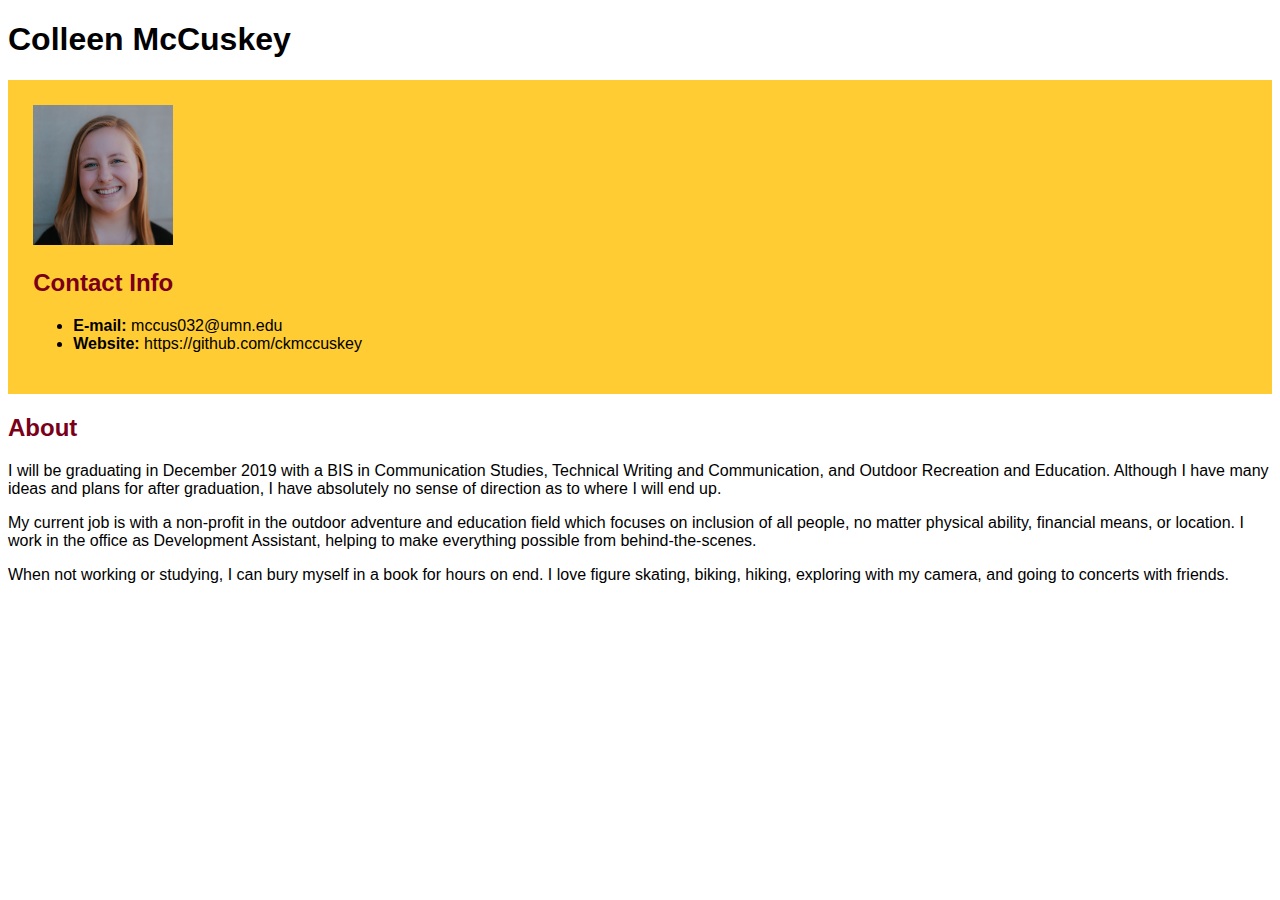
==== commit 75b7e62f: "correct index page" ====
--- a/index.html
+++ b/index.html
@@ -1,75 +1,30 @@
-<!DOCTYPE html>
-  <html>
-    <link rel="icon" href="essential oil icon.png">
-  <head>
-  <title>maggie's essential oils</title>
-    <link rel="stylesheet" type="text/css" href="index.css">
-  </head>
-  <meta name="viewport" content="width=device-width, initial-scale=1">
-  <link rel="stylesheet" href="https://cdnjs.cloudflare.com/ajax/libs/font-awesome/4.7.0/css/font-awesome.min.css">
-  <body>
-    <div class="topnav" id="myTopnav">
-      <a href="index.html" class="active">home</a>
-      <a href="getting started.html">getting started</a>
-      <a href="faq.html">faq</a>
-      <a href="https://www.instagram.com/magsbergg/">@magsbergg</a>
-      <a href="javascript:void(0);" class="icon" onclick="myFunction()">
-        <i class="fa fa-bars"></i>
-      </a>
-    </div>
+<!doctype html>
+<head>
+  <link rel="icon" href="copyright.png">
+  <title>Colleen McCuskey</title>
+  <link rel="stylesheet" type="text/css" href="styles.css">
+</head>
 
-<!--JavaScript: responsive topnav bar-->
-      <script>
-      function myFunction() {
-        var x = document.getElementById("myTopnav");
-        if (x.className === "topnav") {
-          x.className += " responsive";
-        } else {
-          x.className = "topnav";
-        }
-      }
-      </script>
+<body>
 
-<!--Hero Image-->
-      <div class="hero-image">
-        <div class="hero-text">
-          <h1>maggie's essential oils</h1>
-          <p></p>
-        </div>
-      </div>
-
-<!--creating a container to fix margins-->
-<div class="w3-justify w3-margin-top w3-margin-bottom w3-margin-left w3-margin-right w3-container">
-
-<!--all writing: headings and paragraphs-->
-<font color= #D6A586><h1>hey there, my name is maggie!</h1></font>
-
-<p>teacher and nanny turned mama and homemaker, i’m living life in the midwest with my best friend, raising our baby boy! i’ve spent my whole life in minnesota, and while we have hopes and dreams to someday move our little family closer to the sea, for now we are leaning into contentedness and loving our little suburban farm town home.</p>
-
-<p>derek and i met during freshman year of college, and have been together ever since, getting married just three weeks after graduation. in addition to the typical newlywed struggles, our first year of marriage saw major unknown illness (mine), death of a parent (his), and loss of a job we were really counting on. a couple years of pinching pennies and frugal living later, we were able to buy our first house, then nearly one year to the day later had our baby boy, and i feel like i’m living a dream!</p>
-
-<!--responsive row of pictures-->
-<div class="w3-row w3-padding">
-  <div class="w3-third container w3-padding">
-    <center><img src="thad1crop.jpg" alt="baby thad in the hospital" style="width:80%"></center>
-  </div>
-  <div class="w3-third container w3-padding">
-    <center><img src="derekmaggiethad2crop.jpg" alt="derek, maggie, and thad" style="width:80%"></center>
-  </div>
-  <div class="w3-third container w3-padding">
-    <center><img src="thad2crop.jpg" alt="baby thad" style="width:80%"></center>
-  </div>
+<h1>Colleen McCuskey</h1>
+<div id="contact">
+    <img src="Colleen headshot.jpg" width="140" height="140">
+<h2>Contact Info</h2>
+<ul>
+  <li><strong>E-mail:</strong> mccus032@umn.edu</li>
+  <li><strong>Website:</strong> https://github.com/ckmccuskey</li>
+</ul>
 </div>
 
-<p>i first found myself interested in essential oils and natural products when looking for more natural approaches to overall health. tired of the bandaid approach to wellness our society loves, masking symptoms rather than addressing the cause, i was interested in something different that could help improve my health, especially with so many unknowns and unanswered questions about the symptoms i was having. after doing more research into the products i was using, i downloaded the thinkdirty app and found that so many of the popular brands of products i was putting on my body, in my hair, and cleaning my house and our clothes with, contained known carcinogens, hormone disrupters, allergens, and skin and respiratory irritants. yikes. without thinking about it, i was causing so many of these health issues in myself, and making my body work so much harder just to maintain itself.</p>
+<h2>About</h2>
 
-<p>i bought my starter kit as a gift to myself using christmas and birthday money, and immediately was added into a community that helped me understand what these little bottles of oil could do for me, as well as how to swap out those harmful products for healthier options. Now, rather than standing in target staring at the back of a bottle of shampoo, wondering what the ingredients mean, we order our household cleaner, vitamins and supplements, soap, toothpaste, haircare, facewash, laundry soap and so much more all from one place and can trust that it isn’t causing unknown harms!</p>
+<p>I will be graduating in December 2019 with a BIS in Communication Studies, Technical Writing and Communication, and Outdoor Recreation and Education. Although I have many ideas and plans for after graduation, I have absolutely no sense of direction as to where I will end up.
+</p>
+<p>My current job is with a non-profit in the outdoor adventure and education field which focuses on inclusion of all people, no matter physical ability, financial means, or location.  I work in the office as Development Assistant, helping to make everything possible from behind-the-scenes.
+</p>
+<p>When not working or studying, I can bury myself in a book for hours on end.  I love figure skating, biking, hiking, exploring with my camera, and going to concerts with friends.
+</p>
 
-<p>sharing about these oils and products has come naturally from my love and passion for them, and has allowed me to not only stay home to raise my baby boy, but to dream big dreams about what we could do with the financial freedom from this business. someday soon we hope to be able to open our home to children in foster care, someday dreaming to build a huge home to love and care for the fatherless of our community.</p>
-
-<p>i am so glad to have you here!</p>
-
-
-</div>
 </body>
 </html>
--- a/styles.css
+++ b/styles.css
@@ -0,0 +1,12 @@
+body {
+  font-family: "Helvetica", sans-serif;
+}
+
+h2 {
+  color: #7A0019;
+}
+
+#contact {
+  background-color: #FFCC33;
+  padding: 2%;
+}
